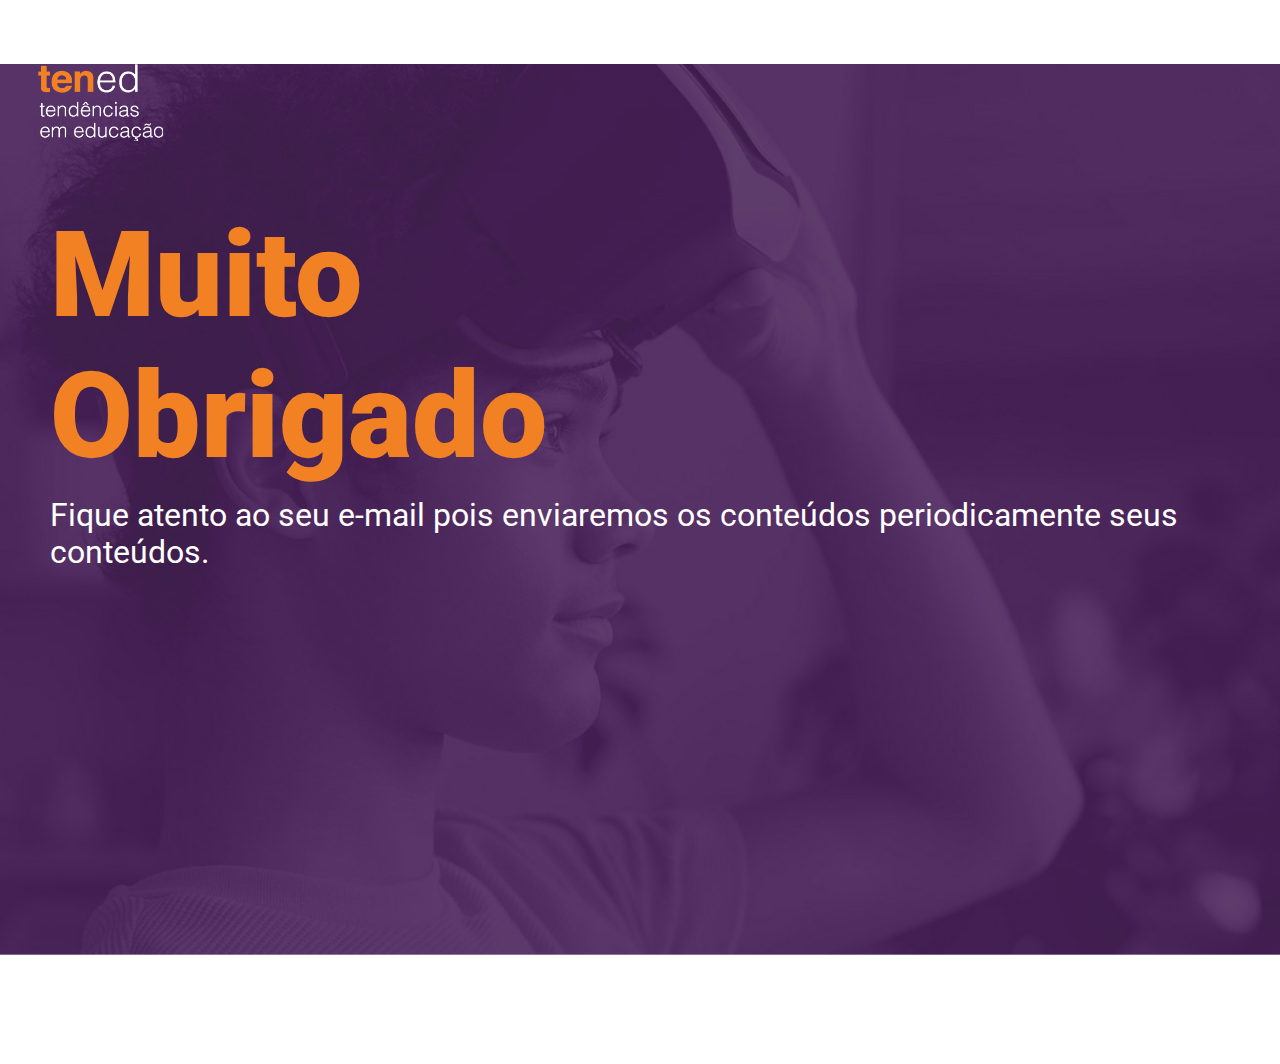
==== typage.html @ bd3db75a "Pop up Quase Pronto" ====
<!DOCTYPE html>
<html lang="pt-br">

<head>
    <link rel="stylesheet" href="https://stackpath.bootstrapcdn.com/bootstrap/4.5.0/css/bootstrap.min.css"
    integrity="sha384-9aIt2nRpC12Uk9gS9baDl411NQApFmC26EwAOH8WgZl5MYYxFfc+NcPb1dKGj7Sk" crossorigin="anonymous">

    <meta charset="UTF-8">
    <meta name="viewport" content="width=device-width, initial-scale=1.0">
    <meta name="description" content="">
    <meta name="keywords" content="HTML, CSS, JavaScript">
    <meta name="author" content="">
    <title>Tened</title>
    <link href="https://fonts.googleapis.com/css2?family=Roboto&display=swap" rel="stylesheet">

    <!--PRELOADS-->
    <link rel="preload" href="css/style.css" as="style">
    <link rel="preload" href="js/script.js" as="script">

    <!--FONTES-->
    <link href="https://fonts.googleapis.com/css2?family=Roboto:wght@100;900&display=swap" rel="stylesheet"/>

    <!--CSS-->
    <link rel="stylesheet" href="css/style.css">
    <link rel="stylesheet" href="https://www.w3schools.com/w3css/4/w3.css">

    <!--JAVASCRIPT-->
    <script src="js/script.js" type="text/javascript"></script>

    <!--PIXELS-->

</head>

<body >
    <div class="bg container-fluid">
        
        <div class="row">
            <div class="col-md-12" id="logoty">
                <img src="imagens/logo-tened-branco-roxo.png" width="10%">
            </div>
        </div>
        <div class="row">
            <div class="col-md-12 xs-12">
                <h1 id="typagetitulo"> Muito <br> Obrigado</h1>
            </div>
        </div>
        <div class="row">
            <div class="col-md-12">
                <h2 id="typagetxt">Fique atento ao seu e-mail pois enviaremos os conteúdos periodicamente
                     seus conteúdos.
                </h2>
            </div>
        </div>
        
    <br><br><br><br><br><br><br><br><br><br><br><br><br><br><br><br><br>

    </div>



    <script src="https://code.jquery.com/jquery-3.5.1.slim.min.js"
        integrity="sha384-DfXdz2htPH0lsSSs5nCTpuj/zy4C+OGpamoFVy38MVBnE+IbbVYUew+OrCXaRkfj"
        crossorigin="anonymous"></script>
    <script src="https://cdn.jsdelivr.net/npm/popper.js@1.16.0/dist/umd/popper.min.js"
        integrity="sha384-Q6E9RHvbIyZFJoft+2mJbHaEWldlvI9IOYy5n3zV9zzTtmI3UksdQRVvoxMfooAo"
        crossorigin="anonymous"></script>
    <script src="https://stackpath.bootstrapcdn.com/bootstrap/4.5.0/js/bootstrap.min.js"
        integrity="sha384-OgVRvuATP1z7JjHLkuOU7Xw704+h835Lr+6QL9UvYjZE3Ipu6Tp75j7Bh/kR0JKI"
        crossorigin="anonymous"></script>
</body>

</html>
---- css/style.css ----
/* Index */

*{
    margin: 0;
    padding: 0;
}

body{
    max-width: 1440px;
    width: 100%;
    height: 100%;
}

p{
    font-size: 20px;
    font-weight: bold;
    color: blueviolet;
}

.container {
    max-width: 1440px;
    width: 100%;
    height: 1500px;

}

.logo{
    width: 130px;
}

.bg{
    background-image: url("../imagens/bg-home-mobile-roxo-360x640px.jpg");
    height: 1000px;
    background-position: center;
    background-repeat: no-repeat;
    background-size: cover;
    position: relative;
}

@media (min-width: 280px ) {
    .bg {
        background-image: url("../imagens/bg-homepage-desktop-roxo-1440x1024px.jpg");
    }

    body {
        font-size: 1rem;
    }
}


.display-1{
    font-family: 'Roboto', sans-serif;
    font-style: normal;
    font-weight: 900;
    font-size: 50px;
    line-height: 94px;
    color: #F28123;

    margin-left: 0.1%;
}

@media (min-width: 560px ) {
    .display-1 {
        font-family: 'Roboto', sans-serif;
        font-style: normal;
        font-weight: 900;
        font-size: 80px;
        line-height: 94px;
        color: #F28123;

        margin-left: 0.1%;
    }
}

.h4{
    font-family: 'Roboto', sans-serif;
    font-style: normal;
    font-weight: normal;
    font-size: 30px;
    line-height: 40px;
    color: #FFFFFF;
    
}

.lightbox {
    /** Hide the lightbox */
    display: none;

    /** Apply basic lightbox styling */
    position: fixed;
    z-index: 9999;
    width: 100%;
    height: 100%;
    top: 0;
    left: 0;
    color:#333333;
    }

.lightbox:after {
    content: '';
    display: table;
    clear: both;
}
.btn-warning {
  background-color: #FB8C00;
  border-color: #FB8C00
}

#conheca {
    font-family: Roboto;
    font-style: normal;
    font-weight: normal;
    font-size: 32px;
    line-height: 37px;
    color: #717171;
    margin-left: 5%;
    margin-right: 5%;
    
}

#nossaequipe {
    font-family: Roboto;
    font-style: normal;
    font-weight: 900;
    font-size: 38px;
    line-height: 45px;
    color: #462255;
    width: 100%;
    margin-top: 4%;
    margin-left: 5%;
}

#bglinha {
    background: #F7F7F7;
}

#imagemavatar {
    border-radius: 50%;
    width: 30%;
    height: 100%;
  }

#avatar1 {
    font-family: Roboto;
    font-style: normal;
    font-weight: 900;
    font-size: 32px;
    line-height: 37px;
    color: #462255;

}

#txtavatar1 {
    font-family: Roboto;
    font-style: normal;
    font-weight: normal;
    font-size: 28px;
    line-height: 37px;
    color: #717171;
}

#quadrado {
    background: #FFFFFF;
    border-radius: 10px;
    justify-content: f;
    display: block;
    align-items: center;
    text-align: center;
    margin-left: 15%;
    margin-right: 15%;
    padding-top: 20px;
    padding-bottom: 10px;
}

#quadradoform {
    background: #FFFFFF;
    border-radius: 10px;
    justify-content: f;
    display: block;
    align-items: center;
    text-align: center;
    margin-left: 5%;
    margin-right: 5%;
    margin-top: 4%;
    padding-top: 20px;
    padding-bottom: 10px;
}

.form-control11{
    border: 3px solid #C4C4C4;
    box-sizing: border-box;
    border-radius: 5px;
    color: #C4C4C4;
    width: 50%;
    margin-bottom: 20px;
    margin-top: 20px;
    padding-left: 10px;
    padding-top: 5px;
    padding-bottom: 5px;
}

.form-control22{
    border: 3px solid #C4C4C4;
    box-sizing: border-box;
    border-radius: 5px;
    color: #C4C4C4;
    width: 50%;
    margin-bottom: 20px;
    padding-left: 10px;
    padding-top: 5px;
    padding-bottom: 5px;
}

#button {
    background: #F28123;
    border-radius: 5px; 
    font-family: Roboto;
    font-style: normal;
    font-weight: 900;
    font-size: 28px;
    line-height: 37px;
    text-align: center;
    color: #462255;
    width: 50%;
    padding-bottom: 10px;
    padding-top: 10px;
}

#typagetitulo {
    font-family: Roboto;
    font-style: normal;
    font-weight: 900;
    font-size: 60px;
    line-height: 141px;
    color: #F28123;
    padding-left: 50px;
}

@media (min-width: 560px ) {
    #typagetitulo {
        font-family: Roboto;
        font-style: normal;
        font-weight: 900;
        font-size: 120px;
        line-height: 141px;
        color: #F28123;
        padding-left: 50px;
    }
}

#typagetxt {
    font-family: Roboto;
    font-style: normal;
    font-weight: normal;
    font-size: 32px;
    line-height: 37px;
    color: #FFFFFF;
    padding-left: 50px;
}

#logoty {
    margin-left: 3%;
    margin-top: 5%;
    margin-bottom: 5%;
}

#direitos {
font-family: Roboto;
font-style: normal;
font-weight: normal;
font-size: 32px;
line-height: 37px;
text-align: center;
color: rgba(113, 113, 113, 0.7);
margin-top: 10%;
margin-bottom: 3%;
}
---- css/style.css ----
/* Index */

*{
    margin: 0;
    padding: 0;
}

body{
    max-width: 1440px;
    width: 100%;
    height: 100%;
}

p{
    font-size: 20px;
    font-weight: bold;
    color: blueviolet;
}

.container {
    max-width: 1440px;
    width: 100%;
    height: 1500px;

}

.logo{
    width: 130px;
}

.bg{
    background-image: url("../imagens/bg-home-mobile-roxo-360x640px.jpg");
    height: 1000px;
    background-position: center;
    background-repeat: no-repeat;
    background-size: cover;
    position: relative;
}

@media (min-width: 280px ) {
    .bg {
        background-image: url("../imagens/bg-homepage-desktop-roxo-1440x1024px.jpg");
    }

    body {
        font-size: 1rem;
    }
}


.display-1{
    font-family: 'Roboto', sans-serif;
    font-style: normal;
    font-weight: 900;
    font-size: 50px;
    line-height: 94px;
    color: #F28123;

    margin-left: 0.1%;
}

@media (min-width: 560px ) {
    .display-1 {
        font-family: 'Roboto', sans-serif;
        font-style: normal;
        font-weight: 900;
        font-size: 80px;
        line-height: 94px;
        color: #F28123;

        margin-left: 0.1%;
    }
}

.h4{
    font-family: 'Roboto', sans-serif;
    font-style: normal;
    font-weight: normal;
    font-size: 30px;
    line-height: 40px;
    color: #FFFFFF;
    
}

.lightbox {
    /** Hide the lightbox */
    display: none;

    /** Apply basic lightbox styling */
    position: fixed;
    z-index: 9999;
    width: 100%;
    height: 100%;
    top: 0;
    left: 0;
    color:#333333;
    }

.lightbox:after {
    content: '';
    display: table;
    clear: both;
}
.btn-warning {
  background-color: #FB8C00;
  border-color: #FB8C00
}

#conheca {
    font-family: Roboto;
    font-style: normal;
    font-weight: normal;
    font-size: 32px;
    line-height: 37px;
    color: #717171;
    margin-left: 5%;
    margin-right: 5%;
    
}

#nossaequipe {
    font-family: Roboto;
    font-style: normal;
    font-weight: 900;
    font-size: 38px;
    line-height: 45px;
    color: #462255;
    width: 100%;
    margin-top: 4%;
    margin-left: 5%;
}

#bglinha {
    background: #F7F7F7;
}

#imagemavatar {
    border-radius: 50%;
    width: 30%;
    height: 100%;
  }

#avatar1 {
    font-family: Roboto;
    font-style: normal;
    font-weight: 900;
    font-size: 32px;
    line-height: 37px;
    color: #462255;

}

#txtavatar1 {
    font-family: Roboto;
    font-style: normal;
    font-weight: normal;
    font-size: 28px;
    line-height: 37px;
    color: #717171;
}

#quadrado {
    background: #FFFFFF;
    border-radius: 10px;
    justify-content: f;
    display: block;
    align-items: center;
    text-align: center;
    margin-left: 15%;
    margin-right: 15%;
    padding-top: 20px;
    padding-bottom: 10px;
}

#quadradoform {
    background: #FFFFFF;
    border-radius: 10px;
    justify-content: f;
    display: block;
    align-items: center;
    text-align: center;
    margin-left: 5%;
    margin-right: 5%;
    margin-top: 4%;
    padding-top: 20px;
    padding-bottom: 10px;
}

.form-control11{
    border: 3px solid #C4C4C4;
    box-sizing: border-box;
    border-radius: 5px;
    color: #C4C4C4;
    width: 50%;
    margin-bottom: 20px;
    margin-top: 20px;
    padding-left: 10px;
    padding-top: 5px;
    padding-bottom: 5px;
}

.form-control22{
    border: 3px solid #C4C4C4;
    box-sizing: border-box;
    border-radius: 5px;
    color: #C4C4C4;
    width: 50%;
    margin-bottom: 20px;
    padding-left: 10px;
    padding-top: 5px;
    padding-bottom: 5px;
}

#button {
    background: #F28123;
    border-radius: 5px; 
    font-family: Roboto;
    font-style: normal;
    font-weight: 900;
    font-size: 28px;
    line-height: 37px;
    text-align: center;
    color: #462255;
    width: 50%;
    padding-bottom: 10px;
    padding-top: 10px;
}

#typagetitulo {
    font-family: Roboto;
    font-style: normal;
    font-weight: 900;
    font-size: 60px;
    line-height: 141px;
    color: #F28123;
    padding-left: 50px;
}

@media (min-width: 560px ) {
    #typagetitulo {
        font-family: Roboto;
        font-style: normal;
        font-weight: 900;
        font-size: 120px;
        line-height: 141px;
        color: #F28123;
        padding-left: 50px;
    }
}

#typagetxt {
    font-family: Roboto;
    font-style: normal;
    font-weight: normal;
    font-size: 32px;
    line-height: 37px;
    color: #FFFFFF;
    padding-left: 50px;
}

#logoty {
    margin-left: 3%;
    margin-top: 5%;
    margin-bottom: 5%;
}

#direitos {
font-family: Roboto;
font-style: normal;
font-weight: normal;
font-size: 32px;
line-height: 37px;
text-align: center;
color: rgba(113, 113, 113, 0.7);
margin-top: 10%;
margin-bottom: 3%;
}
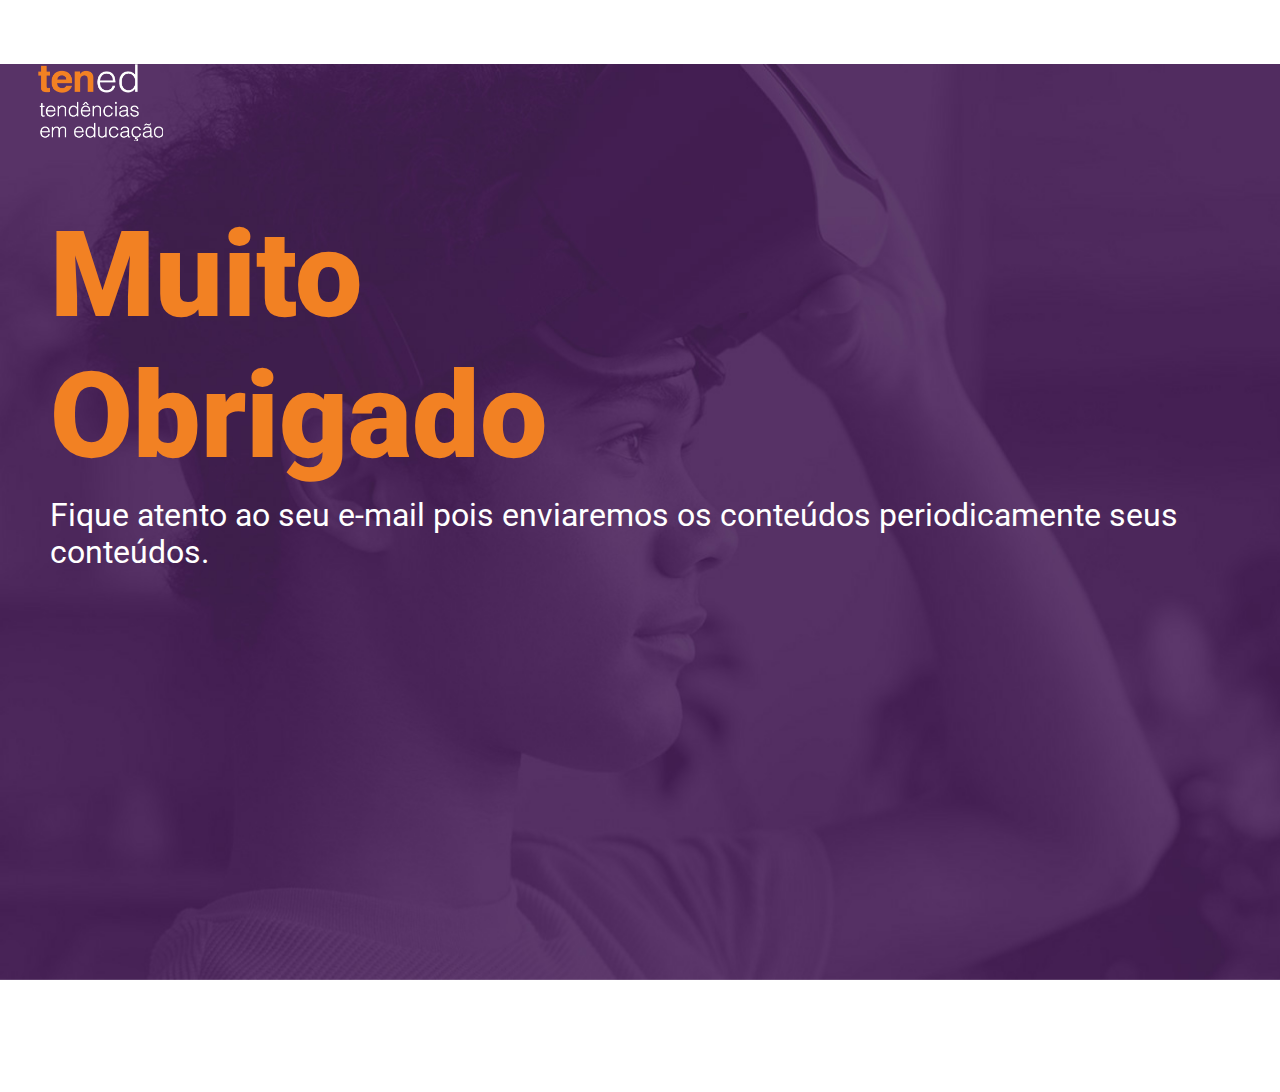
==== commit 4e067b40: "exclusão da pasta imagens / correção dos códigos" ====
--- a/typage.html
+++ b/typage.html
@@ -1,72 +1,67 @@
 <!DOCTYPE html>
 <html lang="pt-br">
 
-<head>
-    <link rel="stylesheet" href="https://stackpath.bootstrapcdn.com/bootstrap/4.5.0/css/bootstrap.min.css"
-    integrity="sha384-9aIt2nRpC12Uk9gS9baDl411NQApFmC26EwAOH8WgZl5MYYxFfc+NcPb1dKGj7Sk" crossorigin="anonymous">
+    <head>
+        <link rel="stylesheet" href="https://stackpath.bootstrapcdn.com/bootstrap/4.5.0/css/bootstrap.min.css"
+        integrity="sha384-9aIt2nRpC12Uk9gS9baDl411NQApFmC26EwAOH8WgZl5MYYxFfc+NcPb1dKGj7Sk" crossorigin="anonymous">
 
-    <meta charset="UTF-8">
-    <meta name="viewport" content="width=device-width, initial-scale=1.0">
-    <meta name="description" content="">
-    <meta name="keywords" content="HTML, CSS, JavaScript">
-    <meta name="author" content="">
-    <title>Tened</title>
-    <link href="https://fonts.googleapis.com/css2?family=Roboto&display=swap" rel="stylesheet">
+        <meta charset="UTF-8">
+        <meta name="viewport" content="width=device-width, initial-scale=1.0">
+        <meta name="description" content="Nossa missão é incentivar a discussão sobre educação disruptiva, compartilhando informações sobre tendências para a educação privada no Brasil, promovendo o desenvolvimento de habilidades digitais e a criatividade.">
+        <meta name="keywords" content="HTML, CSS, JavaScript">
+        <meta name="author" content="Tened">
+        <title>Tened - Tendências em Educação</title>
+        <link href="https://fonts.googleapis.com/css2?family=Roboto&display=swap" rel="stylesheet">
 
-    <!--PRELOADS-->
-    <link rel="preload" href="css/style.css" as="style">
-    <link rel="preload" href="js/script.js" as="script">
+        <!--PRELOADS-->
+        <link rel="preload" href="css/style.css" as="style">
+        <link rel="preload" href="js/script.js" as="script">
 
-    <!--FONTES-->
-    <link href="https://fonts.googleapis.com/css2?family=Roboto:wght@100;900&display=swap" rel="stylesheet"/>
+        <!--FONTES-->
+        <link href="https://fonts.googleapis.com/css2?family=Roboto:wght@100;900&display=swap" rel="stylesheet"/>
 
-    <!--CSS-->
-    <link rel="stylesheet" href="css/style.css">
-    <link rel="stylesheet" href="https://www.w3schools.com/w3css/4/w3.css">
+        <!--CSS-->
+        <link rel="stylesheet" href="css/style.css">
+        <link rel="stylesheet" href="https://www.w3schools.com/w3css/4/w3.css">
 
-    <!--JAVASCRIPT-->
-    <script src="js/script.js" type="text/javascript"></script>
-
-    <!--PIXELS-->
-
-</head>
-
-<body >
-    <div class="bg container-fluid">
-        
-        <div class="row">
-            <div class="col-md-12" id="logoty">
-                <img src="imagens/logo-tened-branco-roxo.png" width="10%">
-            </div>
-        </div>
-        <div class="row">
-            <div class="col-md-12 xs-12">
-                <h1 id="typagetitulo"> Muito <br> Obrigado</h1>
-            </div>
-        </div>
-        <div class="row">
-            <div class="col-md-12">
-                <h2 id="typagetxt">Fique atento ao seu e-mail pois enviaremos os conteúdos periodicamente
-                     seus conteúdos.
-                </h2>
-            </div>
-        </div>
-        
-    <br><br><br><br><br><br><br><br><br><br><br><br><br><br><br><br><br>
-
-    </div>
-
-
-
-    <script src="https://code.jquery.com/jquery-3.5.1.slim.min.js"
+        <!--JAVASCRIPT-->
+        <script src="js/script.js" type="text/javascript"></script>
+        <script src="https://code.jquery.com/jquery-3.5.1.slim.min.js"
         integrity="sha384-DfXdz2htPH0lsSSs5nCTpuj/zy4C+OGpamoFVy38MVBnE+IbbVYUew+OrCXaRkfj"
         crossorigin="anonymous"></script>
-    <script src="https://cdn.jsdelivr.net/npm/popper.js@1.16.0/dist/umd/popper.min.js"
+        <script src="https://cdn.jsdelivr.net/npm/popper.js@1.16.0/dist/umd/popper.min.js"
         integrity="sha384-Q6E9RHvbIyZFJoft+2mJbHaEWldlvI9IOYy5n3zV9zzTtmI3UksdQRVvoxMfooAo"
         crossorigin="anonymous"></script>
-    <script src="https://stackpath.bootstrapcdn.com/bootstrap/4.5.0/js/bootstrap.min.js"
+        <script src="https://stackpath.bootstrapcdn.com/bootstrap/4.5.0/js/bootstrap.min.js"
         integrity="sha384-OgVRvuATP1z7JjHLkuOU7Xw704+h835Lr+6QL9UvYjZE3Ipu6Tp75j7Bh/kR0JKI"
         crossorigin="anonymous"></script>
-</body>
+
+    </head>
+
+    <body >
+        <div class="bg container-fluid">
+            
+            <div class="row">
+                <div class="col-md-12" id="logoty">
+                    <!--LOGO TENED--><img alt="logo Tened" src="images/logo-tened-branco-roxo.png" width="10%">
+                </div>
+            </div>
+            <div class="row">
+                <div class="col-md-12 xs-12">
+                    <h1 id="typagetitulo"> Muito <br> Obrigado</h1>
+                </div>
+            </div>
+            <div class="row">
+                <div class="col-md-12">
+                    <h2 id="typagetxt">Fique atento ao seu e-mail pois enviaremos os conteúdos periodicamente
+                        seus conteúdos.
+                    </h2>
+                </div>
+            </div>
+            
+        <br><br><br><br><br><br><br><br><br><br><br><br><br><br><br><br><br>
+
+        </div>
+    </body>
 
 </html>
--- a/css/style.css
+++ b/css/style.css
@@ -5,61 +5,49 @@
     padding: 0;
 }
 
-body{
-    max-width: 1440px;
+.corpo{
+    max-width: 2000px;
     width: 100%;
-    height: 100%;
-}
-
-p{
-    font-size: 20px;
-    font-weight: bold;
-    color: blueviolet;
-}
-
-.container {
-    max-width: 1440px;
-    width: 100%;
-    height: 1500px;
-
-}
+    height: auto;
+    margin: auto;
+}
+
 
 .logo{
-    width: 130px;
+    width: 100px;
+    padding-bottom: 4%;
 }
 
 .bg{
-    background-image: url("../imagens/bg-home-mobile-roxo-360x640px.jpg");
-    height: 1000px;
-    background-position: center;
+    background-image: url("../images/bg-home-mobile-roxo-360x640px.jpg");
+    max-width: 100%;
+    max-height: auto;
     background-repeat: no-repeat;
     background-size: cover;
     position: relative;
-}
-
-@media (min-width: 280px ) {
-    .bg {
-        background-image: url("../imagens/bg-homepage-desktop-roxo-1440x1024px.jpg");
-    }
-
+    padding-bottom: 2%;
+}
+
+
+.display-1{
+    font-family: 'Roboto', sans-serif;
+    font-style: normal;
+    font-weight: 900;
+    font-size: 20px;
+    color: #F28123;
+    max-width: 80%;
+    
+}
+
+@media (min-width: 720px ) {
     body {
         font-size: 1rem;
     }
-}
-
-
-.display-1{
-    font-family: 'Roboto', sans-serif;
-    font-style: normal;
-    font-weight: 900;
-    font-size: 50px;
-    line-height: 94px;
-    color: #F28123;
-
-    margin-left: 0.1%;
-}
-
-@media (min-width: 560px ) {
+
+    .logo {
+        width: 130px;
+        float: none;
+    }
     .display-1 {
         font-family: 'Roboto', sans-serif;
         font-style: normal;
@@ -67,47 +55,37 @@
         font-size: 80px;
         line-height: 94px;
         color: #F28123;
-
-        margin-left: 0.1%;
-    }
-}
-
-.h4{
-    font-family: 'Roboto', sans-serif;
-    font-style: normal;
-    font-weight: normal;
-    font-size: 30px;
-    line-height: 40px;
+        margin-left: 10%;
+        float: none;
+        padding-bottom: 5%;
+
+    }
+
+    
+
+    .bg {
+        background-image: url("../images/bg-homepage-desktop-roxo-1440x1024px.jpg");
+        padding-bottom: 10%;
+    }
+}
+
+#h4{
+    font-family: 'Roboto', sans-serif;
+    font-style: normal;
+    font-weight: normal;
+    font-size: 15px;
     color: #FFFFFF;
+    max-width: 90%;
     
 }
 
-.lightbox {
-    /** Hide the lightbox */
-    display: none;
-
-    /** Apply basic lightbox styling */
-    position: fixed;
-    z-index: 9999;
-    width: 100%;
-    height: 100%;
-    top: 0;
-    left: 0;
-    color:#333333;
-    }
-
-.lightbox:after {
-    content: '';
-    display: table;
-    clear: both;
-}
 .btn-warning {
   background-color: #FB8C00;
   border-color: #FB8C00
 }
 
 #conheca {
-    font-family: Roboto;
+    font-family: 'Roboto', sans-serif;
     font-style: normal;
     font-weight: normal;
     font-size: 32px;
@@ -115,11 +93,12 @@
     color: #717171;
     margin-left: 5%;
     margin-right: 5%;
+    padding-top: 50px;
     
 }
 
 #nossaequipe {
-    font-family: Roboto;
+    font-family: 'Roboto', sans-serif;
     font-style: normal;
     font-weight: 900;
     font-size: 38px;
@@ -130,18 +109,27 @@
     margin-left: 5%;
 }
 
+#inscrevase {
+    font-family: 'Roboto', sans-serif;
+    font-style: normal;
+    font-weight: 900;
+    font-size: 38px;
+    line-height: 45px;
+    color: #462255;
+}
+
 #bglinha {
     background: #F7F7F7;
 }
 
 #imagemavatar {
     border-radius: 50%;
-    width: 30%;
+    width: 50%;
     height: 100%;
   }
 
 #avatar1 {
-    font-family: Roboto;
+    font-family: 'Roboto', sans-serif;
     font-style: normal;
     font-weight: 900;
     font-size: 32px;
@@ -151,7 +139,7 @@
 }
 
 #txtavatar1 {
-    font-family: Roboto;
+    font-family: 'Roboto', sans-serif;
     font-style: normal;
     font-weight: normal;
     font-size: 28px;
@@ -162,7 +150,6 @@
 #quadrado {
     background: #FFFFFF;
     border-radius: 10px;
-    justify-content: f;
     display: block;
     align-items: center;
     text-align: center;
@@ -175,7 +162,6 @@
 #quadradoform {
     background: #FFFFFF;
     border-radius: 10px;
-    justify-content: f;
     display: block;
     align-items: center;
     text-align: center;
@@ -217,7 +203,7 @@
     font-family: Roboto;
     font-style: normal;
     font-weight: 900;
-    font-size: 28px;
+    font-size: 15px;
     line-height: 37px;
     text-align: center;
     color: #462255;
@@ -236,7 +222,7 @@
     padding-left: 50px;
 }
 
-@media (min-width: 560px ) {
+@media (min-width: 720px ) {
     #typagetitulo {
         font-family: Roboto;
         font-style: normal;
@@ -246,6 +232,12 @@
         color: #F28123;
         padding-left: 50px;
     }
+
+    #h4 {
+        margin-left: 10%;
+        font-size: 60px;
+        max-width: 80%;
+    }
 }
 
 #typagetxt {
@@ -267,11 +259,146 @@
 #direitos {
 font-family: Roboto;
 font-style: normal;
-font-weight: normal;
+font-weight: bold;
 font-size: 32px;
 line-height: 37px;
 text-align: center;
-color: rgba(113, 113, 113, 0.7);
+color: #33243a;
 margin-top: 10%;
 margin-bottom: 3%;
 }
+
+/* Pop up */ 
+
+.sad-news-container {
+    width: 100%;
+    height: 100%; 
+    position: fixed;
+    top: 0px;
+    left: 0px;
+    z-index: 2000;
+    display: none;
+    justify-content: center;
+    align-items: center;
+    background-image: url(../images/bg-popup-desktop-roxo-1440x1024px.jpg);
+}
+
+.container-news {
+    width: 100%;
+    height: 100%;
+}
+
+.img-logo {
+    width: 130px;
+}
+
+.titulo1Pop {
+    font-family: 'Roboto', sans-serif;
+    font-style: normal;
+    font-weight: 900;
+    color: #462255;
+    font-size: 250%;
+    width: 70%;
+}
+
+#titulo2Pop {
+    font-family: 'Roboto', sans-serif;
+    font-style: normal;
+    font-weight: normal;
+    color: #462255;
+    font-size: 140%;
+    width: 70%;
+}
+
+#botao{
+    font-family: 'Roboto', sans-serif;
+    font-style: normal;
+    text-transform: uppercase;
+    position: relative;
+    overflow-x: auto;
+    background: none;
+    border: white 1px solid;
+    color: #ffffff;
+    font-size: 100%;
+    margin-top: 5%;
+}
+
+#tempoRestante {
+    font-family: 'Roboto', sans-serif;
+    font-style: normal;
+    font-weight: 900;
+    color: #462255;
+    font-size: 130%;
+}
+
+.nomesContador {
+    display: block;
+    background: white;
+    padding-top: 10%;
+    height: auto;
+    text-align: center;
+    border-radius: 10%;
+    width: 100%;
+    padding-bottom: 10%;
+    font-family: 'Roboto', sans-serif;
+    font-size: 160%;
+    color: #462255;
+    font-weight: 900;
+}
+
+.textoContador {
+    font-family: 'Roboto', sans-serif;
+    color: #462255;
+    font-size: 100%;
+    padding-left: 20%;
+    font-weight: 700;
+}
+
+
+@media only screen and (min-width: 720px) {
+
+    .img-logo {
+        width: 150px;
+    }
+
+    .m-3{
+        margin-left: 11.5rem !important;
+    }
+
+    .nomesContador {
+        width: 60%;
+        font-size: 230%;
+    }
+    
+    .textoContador {
+        font-size: 160%;
+    }
+
+    .titulo1Pop{
+        font-size: 260%;
+    }
+
+   #titulo2Pop{
+        font-size: 150%;
+        font-weight: normal;
+        width: 40%;
+        overflow-wrap: break-word;
+    }
+
+    #tempoRestante {
+        font-size: 160%;
+        font-weight: 900;
+    }
+
+    #button {
+        font-size: 28px;
+        margin-top: 48px;
+        width: 30%;
+    }
+}
+
+.formLabels {
+    font-family: 'Roboto', sans-serif;
+    font-weight: normal;
+    color: #462255;
+}--- a/css/style.css
+++ b/css/style.css
@@ -5,61 +5,49 @@
     padding: 0;
 }
 
-body{
-    max-width: 1440px;
+.corpo{
+    max-width: 2000px;
     width: 100%;
-    height: 100%;
-}
-
-p{
-    font-size: 20px;
-    font-weight: bold;
-    color: blueviolet;
-}
-
-.container {
-    max-width: 1440px;
-    width: 100%;
-    height: 1500px;
-
-}
+    height: auto;
+    margin: auto;
+}
+
 
 .logo{
-    width: 130px;
+    width: 100px;
+    padding-bottom: 4%;
 }
 
 .bg{
-    background-image: url("../imagens/bg-home-mobile-roxo-360x640px.jpg");
-    height: 1000px;
-    background-position: center;
+    background-image: url("../images/bg-home-mobile-roxo-360x640px.jpg");
+    max-width: 100%;
+    max-height: auto;
     background-repeat: no-repeat;
     background-size: cover;
     position: relative;
-}
-
-@media (min-width: 280px ) {
-    .bg {
-        background-image: url("../imagens/bg-homepage-desktop-roxo-1440x1024px.jpg");
-    }
-
+    padding-bottom: 2%;
+}
+
+
+.display-1{
+    font-family: 'Roboto', sans-serif;
+    font-style: normal;
+    font-weight: 900;
+    font-size: 20px;
+    color: #F28123;
+    max-width: 80%;
+    
+}
+
+@media (min-width: 720px ) {
     body {
         font-size: 1rem;
     }
-}
-
-
-.display-1{
-    font-family: 'Roboto', sans-serif;
-    font-style: normal;
-    font-weight: 900;
-    font-size: 50px;
-    line-height: 94px;
-    color: #F28123;
-
-    margin-left: 0.1%;
-}
-
-@media (min-width: 560px ) {
+
+    .logo {
+        width: 130px;
+        float: none;
+    }
     .display-1 {
         font-family: 'Roboto', sans-serif;
         font-style: normal;
@@ -67,47 +55,37 @@
         font-size: 80px;
         line-height: 94px;
         color: #F28123;
-
-        margin-left: 0.1%;
-    }
-}
-
-.h4{
-    font-family: 'Roboto', sans-serif;
-    font-style: normal;
-    font-weight: normal;
-    font-size: 30px;
-    line-height: 40px;
+        margin-left: 10%;
+        float: none;
+        padding-bottom: 5%;
+
+    }
+
+    
+
+    .bg {
+        background-image: url("../images/bg-homepage-desktop-roxo-1440x1024px.jpg");
+        padding-bottom: 10%;
+    }
+}
+
+#h4{
+    font-family: 'Roboto', sans-serif;
+    font-style: normal;
+    font-weight: normal;
+    font-size: 15px;
     color: #FFFFFF;
+    max-width: 90%;
     
 }
 
-.lightbox {
-    /** Hide the lightbox */
-    display: none;
-
-    /** Apply basic lightbox styling */
-    position: fixed;
-    z-index: 9999;
-    width: 100%;
-    height: 100%;
-    top: 0;
-    left: 0;
-    color:#333333;
-    }
-
-.lightbox:after {
-    content: '';
-    display: table;
-    clear: both;
-}
 .btn-warning {
   background-color: #FB8C00;
   border-color: #FB8C00
 }
 
 #conheca {
-    font-family: Roboto;
+    font-family: 'Roboto', sans-serif;
     font-style: normal;
     font-weight: normal;
     font-size: 32px;
@@ -115,11 +93,12 @@
     color: #717171;
     margin-left: 5%;
     margin-right: 5%;
+    padding-top: 50px;
     
 }
 
 #nossaequipe {
-    font-family: Roboto;
+    font-family: 'Roboto', sans-serif;
     font-style: normal;
     font-weight: 900;
     font-size: 38px;
@@ -130,18 +109,27 @@
     margin-left: 5%;
 }
 
+#inscrevase {
+    font-family: 'Roboto', sans-serif;
+    font-style: normal;
+    font-weight: 900;
+    font-size: 38px;
+    line-height: 45px;
+    color: #462255;
+}
+
 #bglinha {
     background: #F7F7F7;
 }
 
 #imagemavatar {
     border-radius: 50%;
-    width: 30%;
+    width: 50%;
     height: 100%;
   }
 
 #avatar1 {
-    font-family: Roboto;
+    font-family: 'Roboto', sans-serif;
     font-style: normal;
     font-weight: 900;
     font-size: 32px;
@@ -151,7 +139,7 @@
 }
 
 #txtavatar1 {
-    font-family: Roboto;
+    font-family: 'Roboto', sans-serif;
     font-style: normal;
     font-weight: normal;
     font-size: 28px;
@@ -162,7 +150,6 @@
 #quadrado {
     background: #FFFFFF;
     border-radius: 10px;
-    justify-content: f;
     display: block;
     align-items: center;
     text-align: center;
@@ -175,7 +162,6 @@
 #quadradoform {
     background: #FFFFFF;
     border-radius: 10px;
-    justify-content: f;
     display: block;
     align-items: center;
     text-align: center;
@@ -217,7 +203,7 @@
     font-family: Roboto;
     font-style: normal;
     font-weight: 900;
-    font-size: 28px;
+    font-size: 15px;
     line-height: 37px;
     text-align: center;
     color: #462255;
@@ -236,7 +222,7 @@
     padding-left: 50px;
 }
 
-@media (min-width: 560px ) {
+@media (min-width: 720px ) {
     #typagetitulo {
         font-family: Roboto;
         font-style: normal;
@@ -246,6 +232,12 @@
         color: #F28123;
         padding-left: 50px;
     }
+
+    #h4 {
+        margin-left: 10%;
+        font-size: 60px;
+        max-width: 80%;
+    }
 }
 
 #typagetxt {
@@ -267,11 +259,146 @@
 #direitos {
 font-family: Roboto;
 font-style: normal;
-font-weight: normal;
+font-weight: bold;
 font-size: 32px;
 line-height: 37px;
 text-align: center;
-color: rgba(113, 113, 113, 0.7);
+color: #33243a;
 margin-top: 10%;
 margin-bottom: 3%;
 }
+
+/* Pop up */ 
+
+.sad-news-container {
+    width: 100%;
+    height: 100%; 
+    position: fixed;
+    top: 0px;
+    left: 0px;
+    z-index: 2000;
+    display: none;
+    justify-content: center;
+    align-items: center;
+    background-image: url(../images/bg-popup-desktop-roxo-1440x1024px.jpg);
+}
+
+.container-news {
+    width: 100%;
+    height: 100%;
+}
+
+.img-logo {
+    width: 130px;
+}
+
+.titulo1Pop {
+    font-family: 'Roboto', sans-serif;
+    font-style: normal;
+    font-weight: 900;
+    color: #462255;
+    font-size: 250%;
+    width: 70%;
+}
+
+#titulo2Pop {
+    font-family: 'Roboto', sans-serif;
+    font-style: normal;
+    font-weight: normal;
+    color: #462255;
+    font-size: 140%;
+    width: 70%;
+}
+
+#botao{
+    font-family: 'Roboto', sans-serif;
+    font-style: normal;
+    text-transform: uppercase;
+    position: relative;
+    overflow-x: auto;
+    background: none;
+    border: white 1px solid;
+    color: #ffffff;
+    font-size: 100%;
+    margin-top: 5%;
+}
+
+#tempoRestante {
+    font-family: 'Roboto', sans-serif;
+    font-style: normal;
+    font-weight: 900;
+    color: #462255;
+    font-size: 130%;
+}
+
+.nomesContador {
+    display: block;
+    background: white;
+    padding-top: 10%;
+    height: auto;
+    text-align: center;
+    border-radius: 10%;
+    width: 100%;
+    padding-bottom: 10%;
+    font-family: 'Roboto', sans-serif;
+    font-size: 160%;
+    color: #462255;
+    font-weight: 900;
+}
+
+.textoContador {
+    font-family: 'Roboto', sans-serif;
+    color: #462255;
+    font-size: 100%;
+    padding-left: 20%;
+    font-weight: 700;
+}
+
+
+@media only screen and (min-width: 720px) {
+
+    .img-logo {
+        width: 150px;
+    }
+
+    .m-3{
+        margin-left: 11.5rem !important;
+    }
+
+    .nomesContador {
+        width: 60%;
+        font-size: 230%;
+    }
+    
+    .textoContador {
+        font-size: 160%;
+    }
+
+    .titulo1Pop{
+        font-size: 260%;
+    }
+
+   #titulo2Pop{
+        font-size: 150%;
+        font-weight: normal;
+        width: 40%;
+        overflow-wrap: break-word;
+    }
+
+    #tempoRestante {
+        font-size: 160%;
+        font-weight: 900;
+    }
+
+    #button {
+        font-size: 28px;
+        margin-top: 48px;
+        width: 30%;
+    }
+}
+
+.formLabels {
+    font-family: 'Roboto', sans-serif;
+    font-weight: normal;
+    color: #462255;
+}